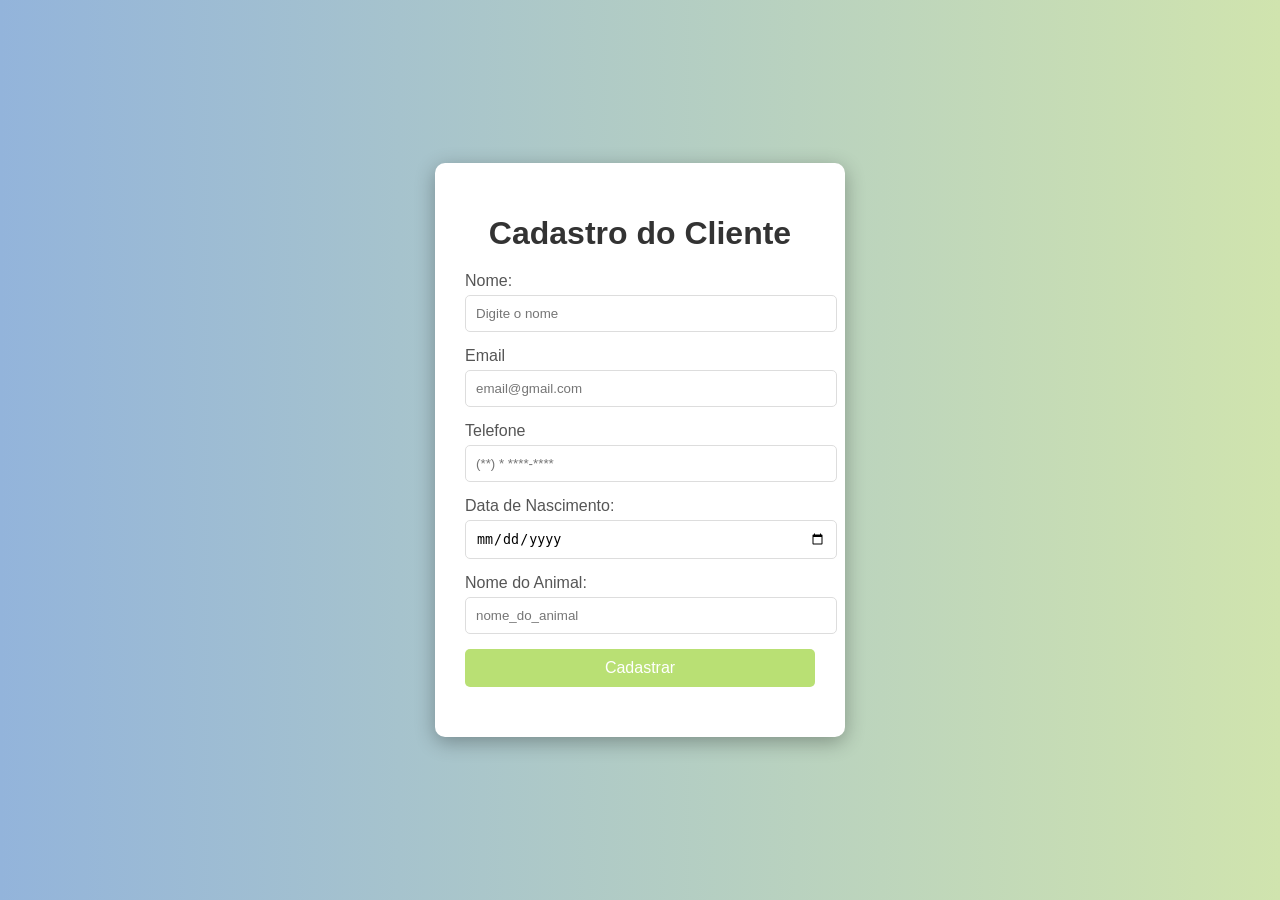
==== index.html @ 02c643a9 "index.html" ====
<!DOCTYPE html>
<html lang="pt-BR">
<head>
    <meta charset="UTF-8">
    <meta name="viewport" content="width=device-width, initial-scale=1.0">
    <link rel="stylesheet" href="style.css">
    <title>Cadastro do Cliente - Clínica Veterinária</title>
</head>
<body>
    <div class="container">
        <h1>Cadastro do Cliente</h1>
        <form id="animalForm">
            <div class="form-group">
                <label for="nome">Nome:</label>
                <input type="text" id="nome" placeholder="Digite o nome" required>
            </div>
            <div class="form-group">
                <label for="email">Email</label>
                <input type="text" id="email" placeholder="email@gmail.com" required>
            </div>
            <div class="form-group">
                <label for="telefone">Telefone</label>
                <input type="text" id="Telefone" placeholder="(**) * ****-****" required>
            </div>
            <div class="form-group">
                <label for="data">Data de Nascimento:</label>
                <input type="date" id="data placeholder= "00/00/0000" required>
            </div>
            <div class="form-group">
                <label for="nome_do_animal">Nome do Animal:</label>
                <input type="text" id="nome_do_animal" placeholder="nome_do_animal" required>
            </div>
            <button type="submit">Cadastrar</button>
        </form>
        <div id="mensagem" class="mensagem"></div>
    </div>
    <script src="script.js"></script>
</body>
</html>
---- style.css ----
body {
    font-family: 'Arial', sans-serif;
    background: linear-gradient(to right, #93b4db, #d0e4ae);
    margin: 0;
    padding: 0;
    display: flex;
    justify-content: center;
    align-items: center;
    height: 100vh;
}

.container {
    background: white;
    padding: 30px;
    border-radius: 10px;
    box-shadow: 0 5px 20px rgba(0, 0, 0, 0.3);
    width: 350px;
}

h1 {
    text-align: center;
    color: #333;
    margin-bottom: 20px;
}

.form-group {
    margin-bottom: 15px;
}

label {
    display: block;
    margin-bottom: 5px;
    color: #555;
}

input {
    width: 100%;
    padding: 10px;
    border: 1px solid #ddd;
    border-radius: 5px;
    transition: border 0.3s;
}

input:focus {
    border-color: #f8cdda;
}

button {
    width: 100%;
    padding: 10px;
    background-color: #b9e074;
    color: white;
    border: none;
    border-radius: 5px;
    cursor: pointer;
    font-size: 16px;
    transition: background-color 0.3s;
}

button:hover {
    background-color: #d0e4ae;
}

.mensagem {
    margin-top: 20px;
    text-align: center;
    color: #28a745;
    font-weight: bold;
    transition: opacity 0.3s;
}
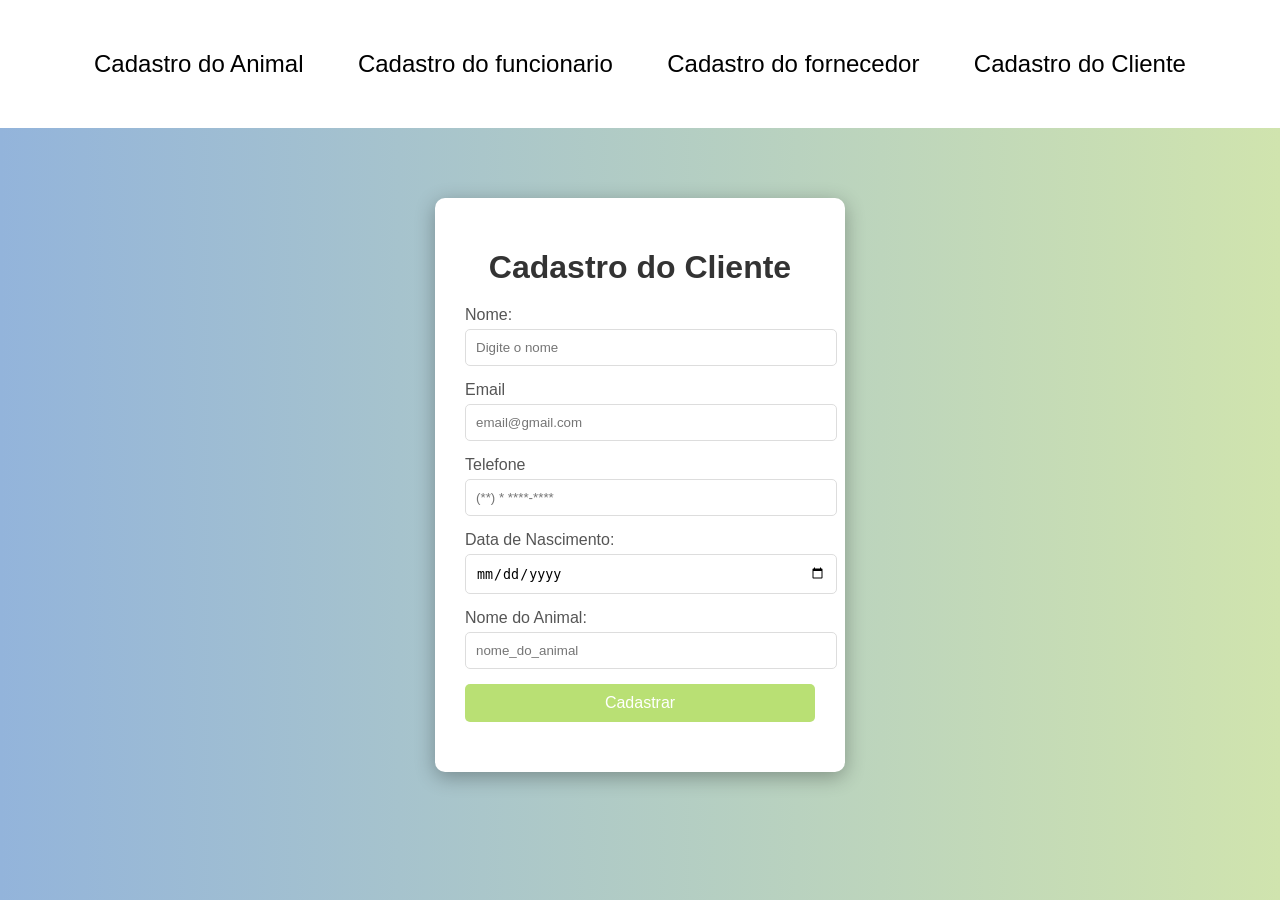
==== commit 33d372fe: "Add files via upload" ====
--- a/index.html
+++ b/index.html
@@ -4,9 +4,20 @@
     <meta charset="UTF-8">
     <meta name="viewport" content="width=device-width, initial-scale=1.0">
     <link rel="stylesheet" href="style.css">
-    <title>Cadastro do Cliente - Clínica Veterinária</title>
+    <title>Cadastro do Cliente </title>
 </head>
+
 <body>
+
+    <header>
+        <nav>
+            <a href="#cadastropet.html">Cadastro do Animal</a>
+            <a href="#cadastrofuncionario.html">Cadastro do funcionario</a>
+            <a href="#cadastrofornecedor.html">Cadastro do fornecedor</a>
+            <a href="#index.html">Cadastro do Cliente</a>
+        </nav>
+    </header>
+    <main>
     <div class="container">
         <h1>Cadastro do Cliente</h1>
         <form id="animalForm">
@@ -35,5 +46,6 @@
         <div id="mensagem" class="mensagem"></div>
     </div>
     <script src="script.js"></script>
+</main>
 </body>
 </html>
--- a/style.css
+++ b/style.css
@@ -3,18 +3,36 @@
     background: linear-gradient(to right, #93b4db, #d0e4ae);
     margin: 0;
     padding: 0;
-    display: flex;
-    justify-content: center;
-    align-items: center;
     height: 100vh;
 }
 
+header {
+    background-color: #ffffff;
+    padding: 50px;
+    color: white;
+    text-align: center;
+}
+
+nav a {
+    margin: 25px;
+    color: rgb(0, 0, 0);
+    text-decoration: none;
+    font-size: x-large;
+    font-family:'Arial', sans-serif ;
+} 
+
+main{
+    display: flex;
+    align-items: center;
+    justify-content: center;
+}
 .container {
     background: white;
     padding: 30px;
     border-radius: 10px;
     box-shadow: 0 5px 20px rgba(0, 0, 0, 0.3);
     width: 350px;
+    margin-top: 70px;
 }
 
 h1 {
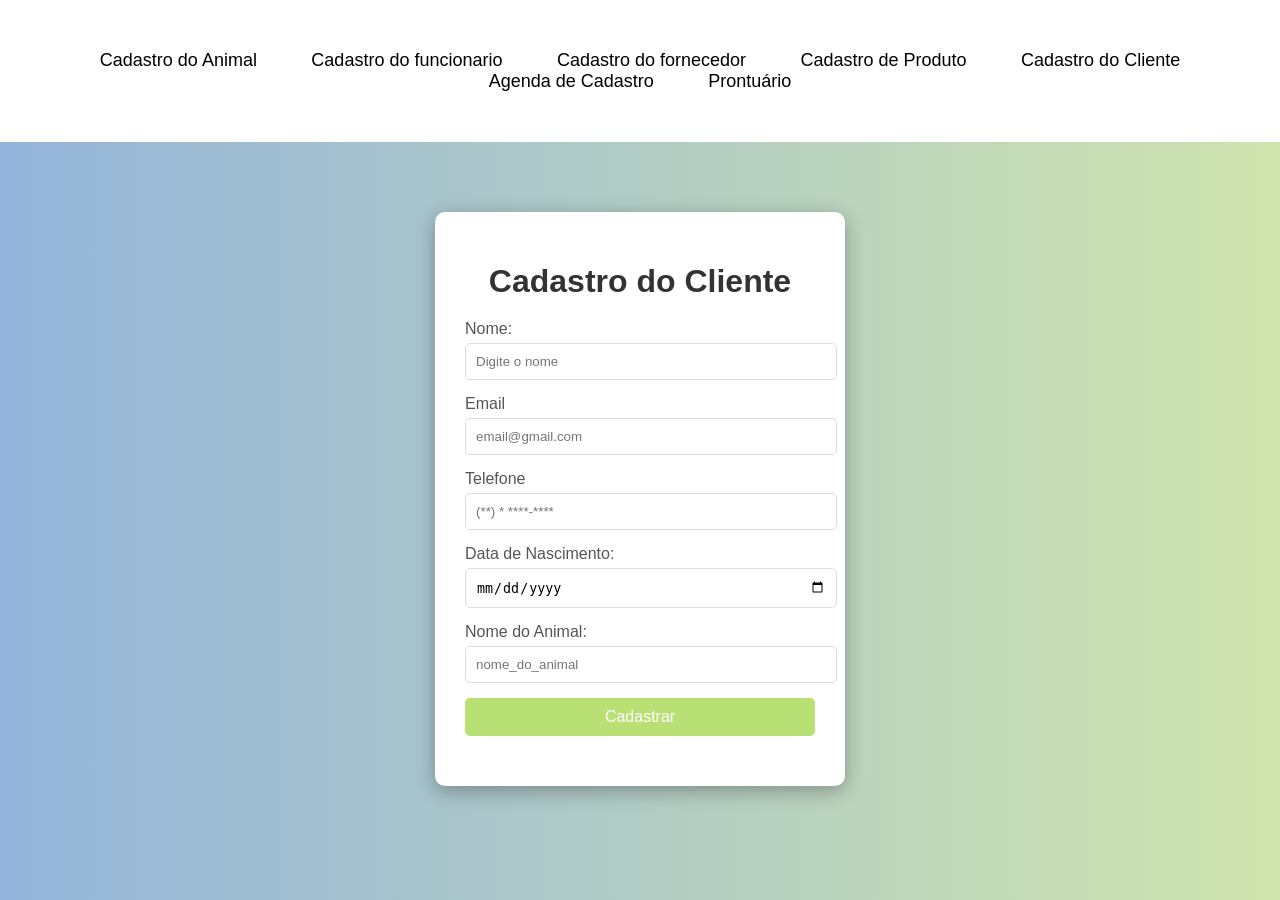
==== commit 0b85df45: "Add files via upload" ====
--- a/index.html
+++ b/index.html
@@ -11,10 +11,13 @@
 
     <header>
         <nav>
-            <a href="#cadastropet.html">Cadastro do Animal</a>
-            <a href="#cadastrofuncionario.html">Cadastro do funcionario</a>
-            <a href="#cadastrofornecedor.html">Cadastro do fornecedor</a>
-            <a href="#index.html">Cadastro do Cliente</a>
+            <a href="cadastropet.html">Cadastro do Animal</a>
+            <a href="cadastrofuncionario.html">Cadastro do funcionario</a>
+            <a href="cadastrofornecedor.html">Cadastro do fornecedor</a>
+            <a href="produto.html">Cadastro de Produto</a>
+            <a href="index.html">Cadastro do Cliente</a>
+            <a href="agenda.html">Agenda de Cadastro</a>
+            <a href="prontuario.html">Prontuário</a>
         </nav>
     </header>
     <main>
--- a/style.css
+++ b/style.css
@@ -17,7 +17,7 @@
     margin: 25px;
     color: rgb(0, 0, 0);
     text-decoration: none;
-    font-size: x-large;
+    font-size: large;
     font-family:'Arial', sans-serif ;
 } 
 
@@ -85,4 +85,5 @@
     color: #28a745;
     font-weight: bold;
     transition: opacity 0.3s;
-}+}
+
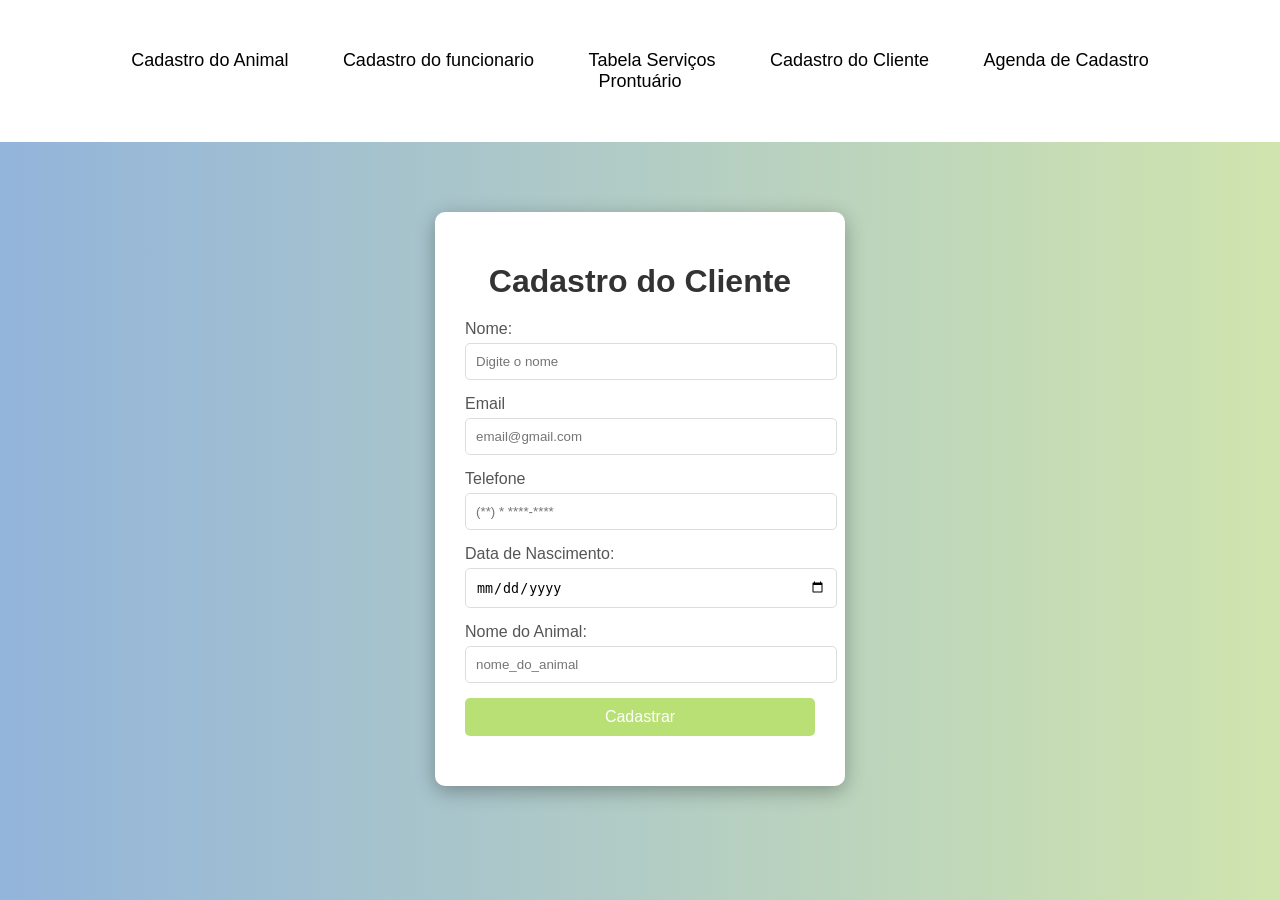
==== commit 76c778c5: "Add files via upload" ====
--- a/index.html
+++ b/index.html
@@ -13,8 +13,7 @@
         <nav>
             <a href="cadastropet.html">Cadastro do Animal</a>
             <a href="cadastrofuncionario.html">Cadastro do funcionario</a>
-            <a href="cadastrofornecedor.html">Cadastro do fornecedor</a>
-            <a href="produto.html">Cadastro de Produto</a>
+            <a href="tabelaserviço.html">Tabela Serviços</a>
             <a href="index.html">Cadastro do Cliente</a>
             <a href="agenda.html">Agenda de Cadastro</a>
             <a href="prontuario.html">Prontuário</a>
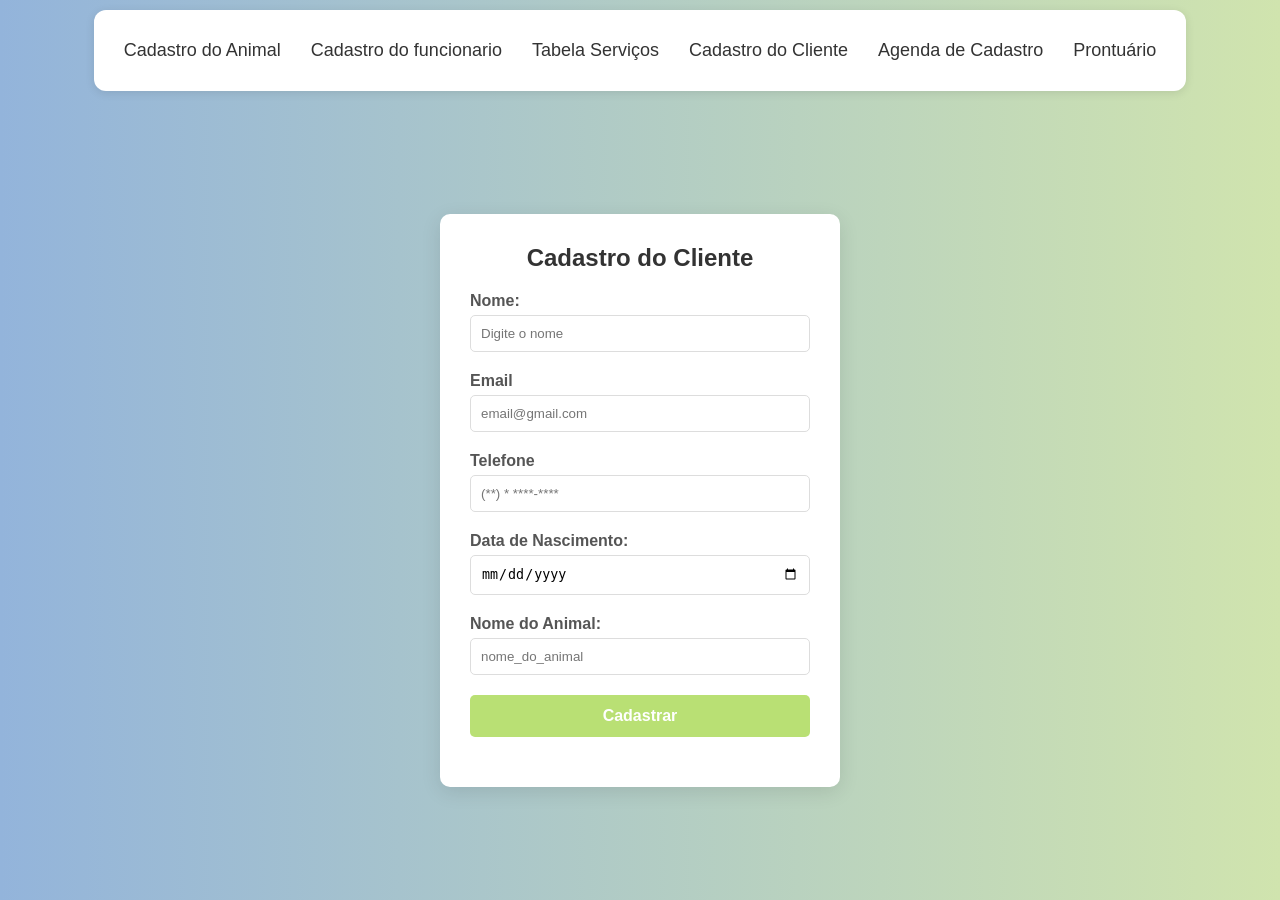
==== commit 9f45e8a9: "Add files via upload" ====
--- a/index.html
+++ b/index.html
@@ -1,5 +1,6 @@
 <!DOCTYPE html>
 <html lang="pt-BR">
+
 <head>
     <meta charset="UTF-8">
     <meta name="viewport" content="width=device-width, initial-scale=1.0">
@@ -11,43 +12,46 @@
 
     <header>
         <nav>
-            <a href="cadastropet.html">Cadastro do Animal</a>
-            <a href="cadastrofuncionario.html">Cadastro do funcionario</a>
-            <a href="tabelaserviço.html">Tabela Serviços</a>
-            <a href="index.html">Cadastro do Cliente</a>
-            <a href="agenda.html">Agenda de Cadastro</a>
-            <a href="prontuario.html">Prontuário</a>
+            <ul>
+                <li><a href="cadastropet.html">Cadastro do Animal</a></li>
+                <li></li><a href="cadastrofuncionario.html">Cadastro do funcionario</a></li>
+                <li></li><a href="tabelaserviço.html">Tabela Serviços</a></li>
+                <li></li><a href="index.html">Cadastro do Cliente</a></li>
+                <li></li><a href="agenda.html">Agenda de Cadastro</a></li>
+                <li></li><a href="prontuario.html">Prontuário</a></li>
+            </ul>
         </nav>
     </header>
     <main>
-    <div class="container">
-        <h1>Cadastro do Cliente</h1>
-        <form id="animalForm">
-            <div class="form-group">
-                <label for="nome">Nome:</label>
-                <input type="text" id="nome" placeholder="Digite o nome" required>
-            </div>
-            <div class="form-group">
-                <label for="email">Email</label>
-                <input type="text" id="email" placeholder="email@gmail.com" required>
-            </div>
-            <div class="form-group">
-                <label for="telefone">Telefone</label>
-                <input type="text" id="Telefone" placeholder="(**) * ****-****" required>
-            </div>
-            <div class="form-group">
-                <label for="data">Data de Nascimento:</label>
-                <input type="date" id="data placeholder= "00/00/0000" required>
-            </div>
-            <div class="form-group">
-                <label for="nome_do_animal">Nome do Animal:</label>
-                <input type="text" id="nome_do_animal" placeholder="nome_do_animal" required>
-            </div>
-            <button type="submit">Cadastrar</button>
-        </form>
-        <div id="mensagem" class="mensagem"></div>
-    </div>
-    <script src="script.js"></script>
-</main>
+        <div class="container">
+            <h1>Cadastro do Cliente</h1>
+            <form id="animalForm">
+                <div class="form-group">
+                    <label for="nome">Nome:</label>
+                    <input type="text" id="nome" placeholder="Digite o nome" required>
+                </div>
+                <div class="form-group">
+                    <label for="email">Email</label>
+                    <input type="text" id="email" placeholder="email@gmail.com" required>
+                </div>
+                <div class="form-group">
+                    <label for="telefone">Telefone</label>
+                    <input type="text" id="Telefone" placeholder="(**) * ****-****" required>
+                </div>
+                <div class="form-group">
+                    <label for="data">Data de Nascimento:</label>
+                    <input type="date" id="data placeholder= " 00/00/0000" required>
+                </div>
+                <div class="form-group">
+                    <label for="nome_do_animal">Nome do Animal:</label>
+                    <input type="text" id="nome_do_animal" placeholder="nome_do_animal" required>
+                </div>
+                <button type="submit">Cadastrar</button>
+            </form>
+            <div id="mensagem" class="mensagem"></div>
+        </div>
+        <script src="script.js"></script>
+    </main>
 </body>
-</html>
+
+</html>
--- a/style.css
+++ b/style.css
@@ -1,54 +1,86 @@
+* {
+    box-sizing: border-box;
+    margin: 0;
+    padding: 0;
+}
+
 body {
+    display: flex;
+    flex-direction: column;
+    justify-content: center;
     font-family: 'Arial', sans-serif;
     background: linear-gradient(to right, #93b4db, #d0e4ae);
-    margin: 0;
-    padding: 0;
     height: 100vh;
+    color: #333;
 }
 
 header {
+    display: flex;
+    align-items: center;
+    justify-content: center;
+    align-self: center;
+    max-width: 95%;
+    margin: 10px;
+    border: none;
+    border-radius: 12px;
     background-color: #ffffff;
-    padding: 50px;
-    color: white;
-    text-align: center;
+    padding: 30px;
+    box-shadow: 0 2px 10px rgba(0, 0, 0, 0.1);
+}
+
+nav ul {
+    display: flex;
+    justify-content: space-around;
+    list-style: none;
+    gap: 15px;
 }
 
 nav a {
-    margin: 25px;
-    color: rgb(0, 0, 0);
+    color: #333;
     text-decoration: none;
-    font-size: large;
-    font-family:'Arial', sans-serif ;
-} 
+    font-size: 18px;
+    transition: color 0.3s;
+}
 
-main{
+nav a:hover {
+    text-decoration: underline;
+    color: #555;
+}
+
+main {
     display: flex;
     align-items: center;
     justify-content: center;
+    flex: 1;
+    padding: 20px;
 }
+
 .container {
     background: white;
     padding: 30px;
     border-radius: 10px;
-    box-shadow: 0 5px 20px rgba(0, 0, 0, 0.3);
-    width: 350px;
-    margin-top: 70px;
+    box-shadow: 0 5px 20px rgba(0, 0, 0, 0.1);
+    width: 100%;
+    max-width: 400px;
+    text-align: center;
 }
 
 h1 {
-    text-align: center;
     color: #333;
+    font-size: 24px;
     margin-bottom: 20px;
 }
 
 .form-group {
-    margin-bottom: 15px;
+    margin-bottom: 20px;
+    text-align: left;
 }
 
 label {
     display: block;
     margin-bottom: 5px;
     color: #555;
+    font-weight: bold;
 }
 
 input {
@@ -56,16 +88,17 @@
     padding: 10px;
     border: 1px solid #ddd;
     border-radius: 5px;
-    transition: border 0.3s;
+    transition: border-color 0.3s;
+    outline: none;
 }
 
 input:focus {
-    border-color: #f8cdda;
+    border-color: #93b4db;
 }
 
 button {
     width: 100%;
-    padding: 10px;
+    padding: 12px;
     background-color: #b9e074;
     color: white;
     border: none;
@@ -73,17 +106,17 @@
     cursor: pointer;
     font-size: 16px;
     transition: background-color 0.3s;
+    font-weight: bold;
 }
 
 button:hover {
-    background-color: #d0e4ae;
+    background-color: #a3d869;
 }
 
 .mensagem {
     margin-top: 20px;
-    text-align: center;
     color: #28a745;
     font-weight: bold;
+    opacity: 1;
     transition: opacity 0.3s;
 }
-
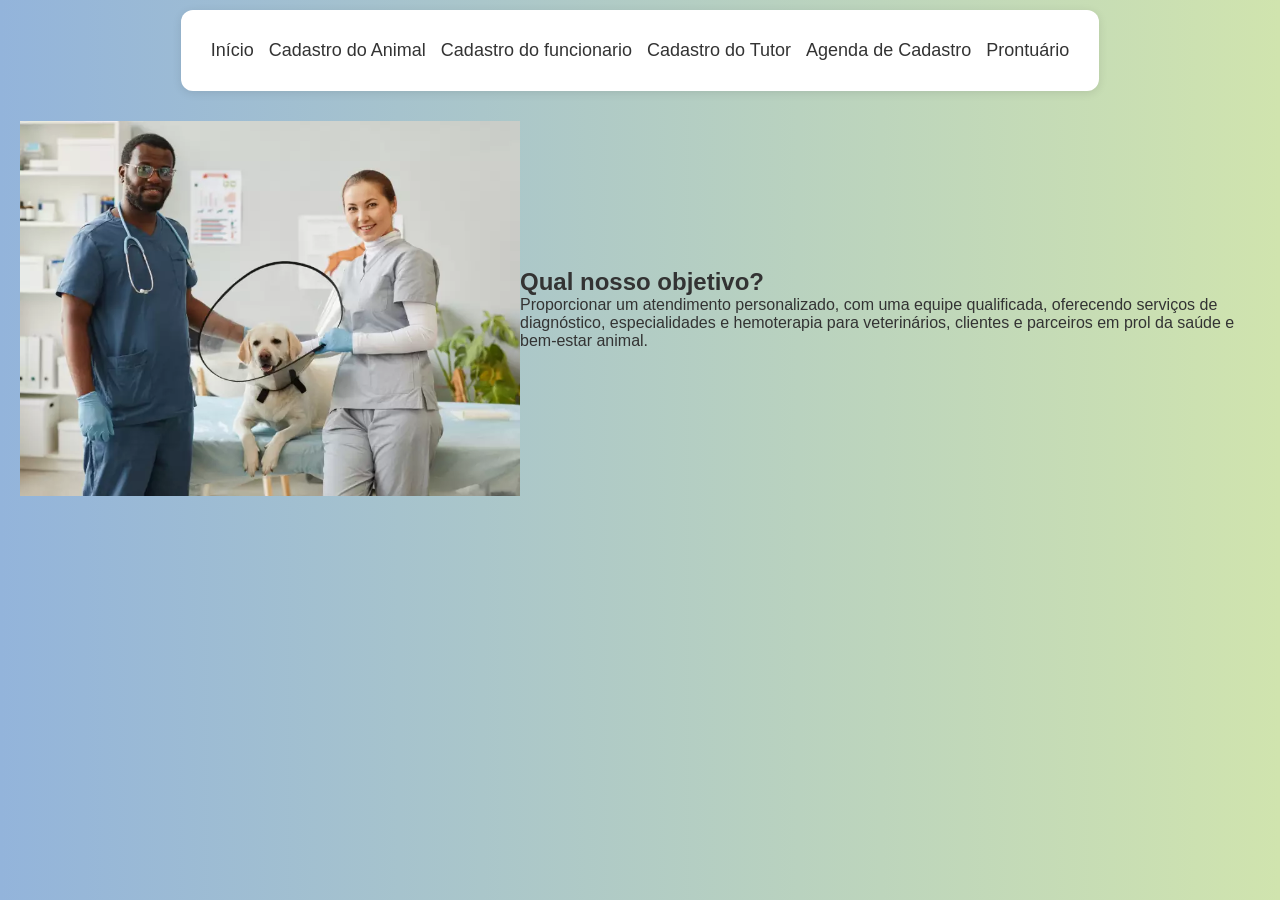
==== commit 8574828e: "Add files via upload" ====
--- a/index.html
+++ b/index.html
@@ -13,44 +13,23 @@
     <header>
         <nav>
             <ul>
+                <li><a href="index.html">Início</a></li>
                 <li><a href="cadastropet.html">Cadastro do Animal</a></li>
-                <li></li><a href="cadastrofuncionario.html">Cadastro do funcionario</a></li>
-                <li></li><a href="tabelaserviço.html">Tabela Serviços</a></li>
-                <li></li><a href="index.html">Cadastro do Cliente</a></li>
-                <li></li><a href="agenda.html">Agenda de Cadastro</a></li>
-                <li></li><a href="prontuario.html">Prontuário</a></li>
+                <li><a href="cadastrofuncionario.html">Cadastro do funcionario</a></li>
+                <li><a href="cadastrotutor.html">Cadastro do Tutor</a></li>
+                <li><a href="agenda.html">Agenda de Cadastro</a></li>
+                <li><a href="prontuario.html">Prontuário</a></li>
             </ul>
         </nav>
     </header>
     <main>
-        <div class="container">
-            <h1>Cadastro do Cliente</h1>
-            <form id="animalForm">
-                <div class="form-group">
-                    <label for="nome">Nome:</label>
-                    <input type="text" id="nome" placeholder="Digite o nome" required>
-                </div>
-                <div class="form-group">
-                    <label for="email">Email</label>
-                    <input type="text" id="email" placeholder="email@gmail.com" required>
-                </div>
-                <div class="form-group">
-                    <label for="telefone">Telefone</label>
-                    <input type="text" id="Telefone" placeholder="(**) * ****-****" required>
-                </div>
-                <div class="form-group">
-                    <label for="data">Data de Nascimento:</label>
-                    <input type="date" id="data placeholder= " 00/00/0000" required>
-                </div>
-                <div class="form-group">
-                    <label for="nome_do_animal">Nome do Animal:</label>
-                    <input type="text" id="nome_do_animal" placeholder="nome_do_animal" required>
-                </div>
-                <button type="submit">Cadastrar</button>
-            </form>
-            <div id="mensagem" class="mensagem"></div>
-        </div>
-        <script src="script.js"></script>
+        <img class="img" src="veterinario.jpg" alt="foto veterinario">
+
+    <div>
+        <h2>Qual nosso objetivo?</h2>
+
+        Proporcionar um atendimento personalizado, com uma equipe qualificada, oferecendo serviços de diagnóstico, especialidades e hemoterapia para veterinários, clientes e parceiros em prol da saúde e bem-estar animal.
+    </div>
     </main>
 </body>
 
--- a/style.css
+++ b/style.css
@@ -3,6 +3,16 @@
     margin: 0;
     padding: 0;
 }
+
+.img{
+    width: 500px;
+    justify-content: center;
+    align-items: center;
+    align-self: center;
+    
+}
+
+
 
 body {
     display: flex;
@@ -10,7 +20,6 @@
     justify-content: center;
     font-family: 'Arial', sans-serif;
     background: linear-gradient(to right, #93b4db, #d0e4ae);
-    height: 100vh;
     color: #333;
 }
 
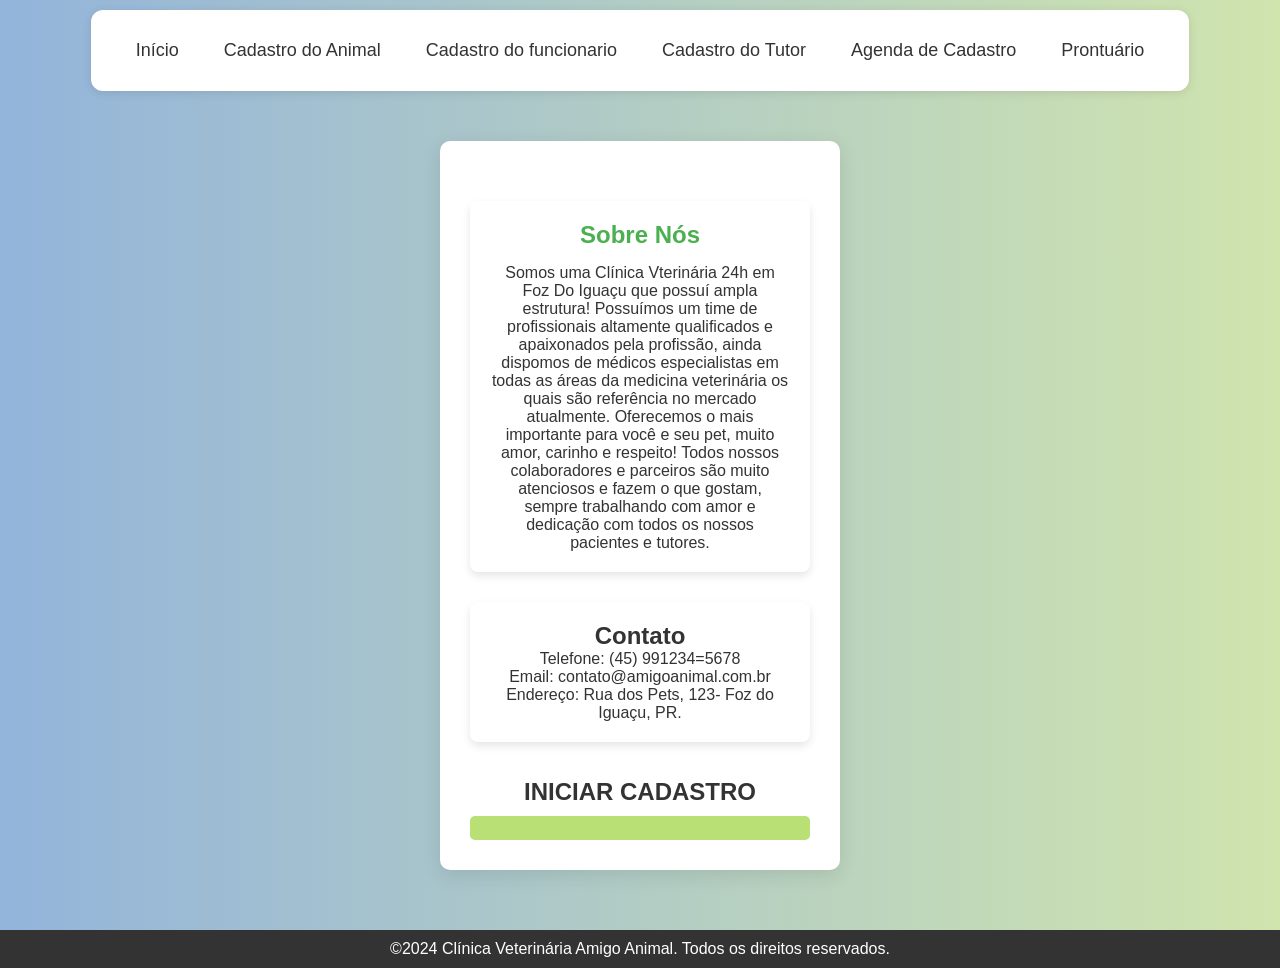
==== commit fe9decbf: "Add files via upload" ====
--- a/index.html
+++ b/index.html
@@ -23,14 +23,33 @@
         </nav>
     </header>
     <main>
-        <img class="img" src="veterinario.jpg" alt="foto veterinario">
+    
+        <div class="container">
+            <section id="sobre" class="sobre">
+                <h2>Sobre Nós</h2>
+        
+                <p> Somos uma Clínica Vterinária 24h em Foz Do Iguaçu que possuí ampla estrutura! 
+                    Possuímos um time de profissionais altamente qualificados e apaixonados pela profissão, ainda dispomos de médicos especialistas em todas as áreas da medicina veterinária os quais são referência no mercado atualmente. Oferecemos o mais importante para você e seu pet, muito amor, carinho e respeito! Todos nossos colaboradores e parceiros são muito atenciosos e fazem o que gostam, sempre trabalhando com amor e dedicação com todos os nossos pacientes e tutores.</p>
 
-    <div>
-        <h2>Qual nosso objetivo?</h2>
+            </section>
 
-        Proporcionar um atendimento personalizado, com uma equipe qualificada, oferecendo serviços de diagnóstico, especialidades e hemoterapia para veterinários, clientes e parceiros em prol da saúde e bem-estar animal.
-    </div>
+            <section id="contato" class="contato">
+                <h2>Contato</h2>
+                <p>Telefone: (45) 991234=5678</p>
+                <p>Email: contato@amigoanimal.com.br</p>
+                <p>Endereço: Rua dos Pets, 123- Foz do Iguaçu, PR.</p>
+            </section>
+            <br>
+            <br>
+            <section id="entrar" class="entrar">
+                <h2>INICIAR CADASTRO<button> <a href="cadastropet.html"></a></button></h2>
+            </section>
+        
+        </div>
     </main>
+    <footer>
+        <p> &copy;2024 Clínica Veterinária Amigo Animal. Todos os direitos reservados.</p>
+    </footer>
 </body>
 
 </html>
--- a/style.css
+++ b/style.css
@@ -4,14 +4,40 @@
     padding: 0;
 }
 
-.img{
-    width: 500px;
-    justify-content: center;
-    align-items: center;
-    align-self: center;
-    
+
+
+nav a{
+    color: white;
+    padding: 15px;
+    text-decoration: none;
+    text-align: center;
 }
 
+.container{
+    width: 90px;
+    margin: 20px auto;
+}
+
+.servicos, .sobre, .contato{
+    margin-top: 30px;
+    padding: 20px;
+    background-color: #fff;
+    border-radius: 8px;
+    box-shadow: 0 4px 8px rgba(0, 0, 0, 0.1);
+}
+
+.servicos h2, .sobre h2, .contatoh2{
+    color: #4CAF50;
+    margin-bottom: 15px;
+}
+
+footer{
+    background-color: #333;
+    color: white;
+    text-align:center;
+    padding: 10px;
+    margin-top: 20px;
+}
 
 
 body {
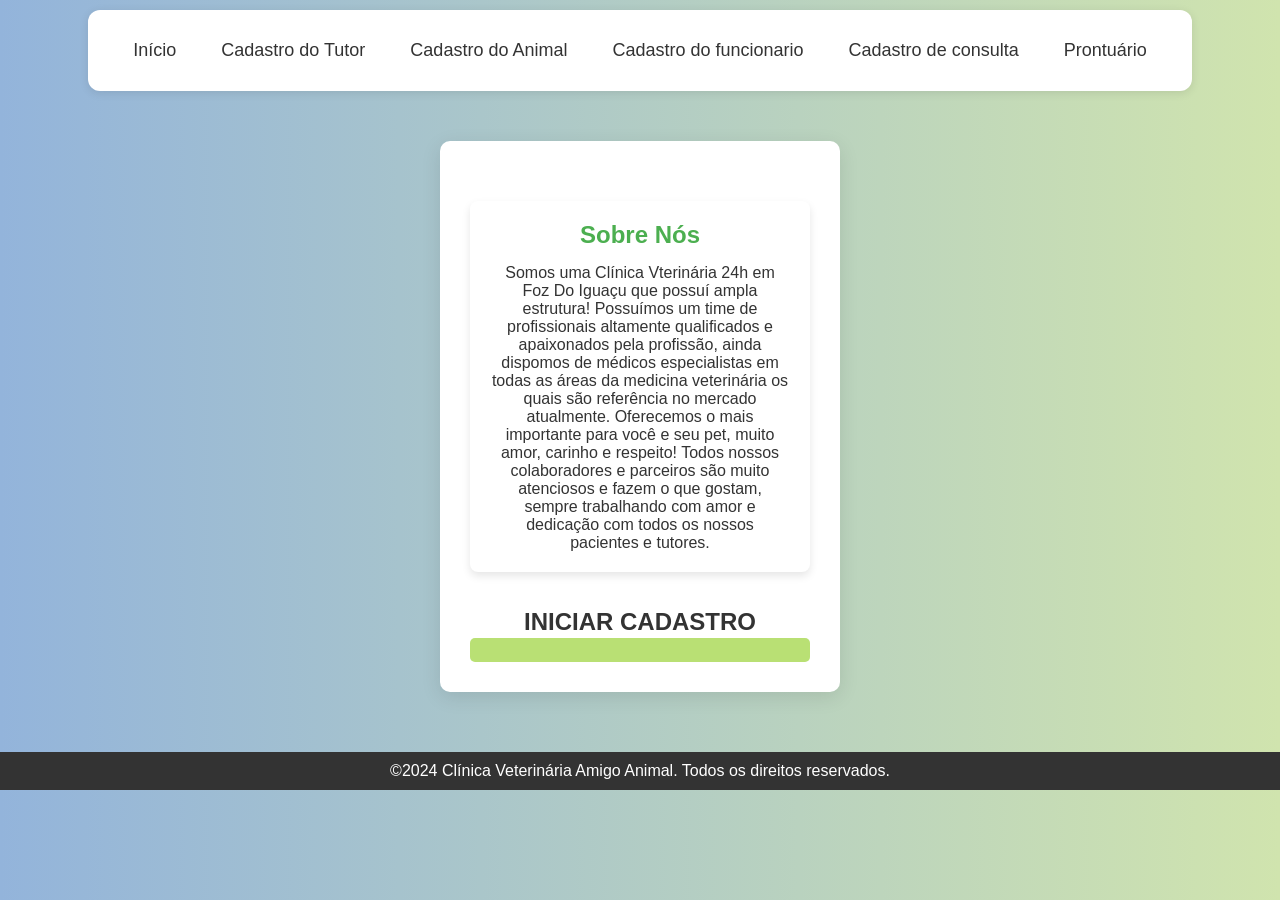
==== commit cc40141f: "Add files via upload" ====
--- a/index.html
+++ b/index.html
@@ -14,10 +14,10 @@
         <nav>
             <ul>
                 <li><a href="index.html">Início</a></li>
+                <li><a href="cadastrotutor.html">Cadastro do Tutor</a></li>
                 <li><a href="cadastropet.html">Cadastro do Animal</a></li>
                 <li><a href="cadastrofuncionario.html">Cadastro do funcionario</a></li>
-                <li><a href="cadastrotutor.html">Cadastro do Tutor</a></li>
-                <li><a href="agenda.html">Agenda de Cadastro</a></li>
+                <li><a href="agenda.html">Cadastro de consulta</a></li>
                 <li><a href="prontuario.html">Prontuário</a></li>
             </ul>
         </nav>
@@ -32,19 +32,13 @@
                     Possuímos um time de profissionais altamente qualificados e apaixonados pela profissão, ainda dispomos de médicos especialistas em todas as áreas da medicina veterinária os quais são referência no mercado atualmente. Oferecemos o mais importante para você e seu pet, muito amor, carinho e respeito! Todos nossos colaboradores e parceiros são muito atenciosos e fazem o que gostam, sempre trabalhando com amor e dedicação com todos os nossos pacientes e tutores.</p>
 
             </section>
-
-            <section id="contato" class="contato">
-                <h2>Contato</h2>
-                <p>Telefone: (45) 991234=5678</p>
-                <p>Email: contato@amigoanimal.com.br</p>
-                <p>Endereço: Rua dos Pets, 123- Foz do Iguaçu, PR.</p>
-            </section>
             <br>
             <br>
             <section id="entrar" class="entrar">
-                <h2>INICIAR CADASTRO<button> <a href="cadastropet.html"></a></button></h2>
+                <h2>INICIAR CADASTRO</h2>
+                    <button> </button>
+
             </section>
-        
         </div>
     </main>
     <footer>
--- a/style.css
+++ b/style.css
@@ -155,3 +155,43 @@
     opacity: 1;
     transition: opacity 0.3s;
 }
+
+
+
+
+/* Estilo do modal */
+.modal {
+    display: none; /* Escondido por padrão */
+    position: fixed;
+    z-index: 1;
+    left: 0;
+    top: 0;
+    width: 100%;
+    height: 100%;
+    background-color: rgba(0, 0, 0, 0.4);
+  }
+  
+  /* Conteúdo do modal */
+  .modal-content {
+    background-color: white;
+    margin: 15% auto;
+    padding: 20px;
+    border: 1px solid #888;
+    width: 80%;
+  }
+  
+  /* Fechar botão */
+  .close {
+    color: #aaa;
+    float: right;
+    font-size: 28px;
+    font-weight: bold;
+  }
+  
+  .close:hover,
+  .close:focus {
+    color: black;
+    text-decoration: none;
+    cursor: pointer;
+  }
+  
